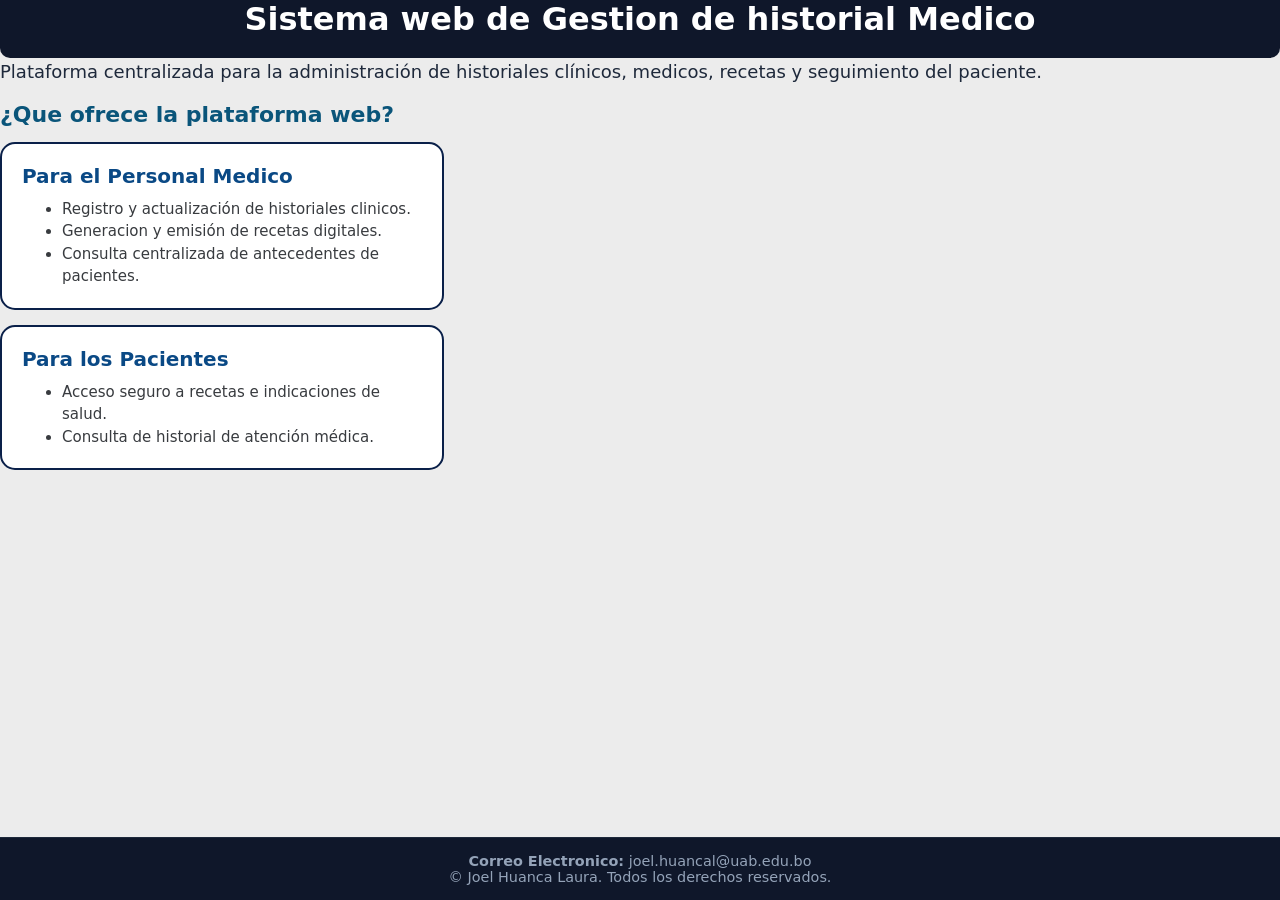
==== index.html @ b46e6558 "actualizando el copyright del pie de pagina" ====
<!DOCTYPE html>
<html lang="es">
<head>
    <meta charset="UTF-8">
    <meta name="viewport" content="width=device-width, initial-scale=1.0">
    <link rel="stylesheet" href="estilos.css">
    <title>Sistema de Gestión de Historial Medico</title>
</head>
<body>
    <header>
        <h1 class="titulo">Sistema web de Gestion de historial Medico</h1>
    </header>
    <main class="contenedor-principal">
        <section>
            <p class="letras">
                Plataforma centralizada para la administración de historiales clínicos, 
                medicos, recetas y seguimiento del paciente.
            </p>
        </section>
        <section>
            <h2 class="titulo2">¿Que ofrece la plataforma web?</h2>
            <div>
                <article>
                    <h3 class="titulo3">Para el Personal Medico</h3>
                    <ul class="letras2">
                        <li>Registro y actualización de historiales clinicos.</li>
                        <li>Generacion y emisión de recetas digitales.</li>
                        <li>Consulta centralizada de antecedentes de pacientes.</li>
                    </ul>
                </article>

                <article>
                    <h3 class="titulo3">Para los Pacientes</h3>
                    <ul class="letras2">
                        <li>Acceso seguro a recetas e indicaciones de salud.</li>
                        <li>Consulta de historial de atención médica.</li>
                    </ul>
                </article>
            </div>
        </section>
        
    </main>
    <footer class="pie-pagina">
        <p><strong>Correo Electronico:</strong> joel.huancal@uab.edu.bo</p>
        <p>&copy; Joel Huanca Laura. Todos los derechos reservados.</p>
    </footer>

</body>
</html>
---- estilos.css ----
* {
    margin: 0;
}
header{
    background-color: #0f172a;
    border-radius: 0 0 10px 10px;
}
body {
    background-color: #ececec;
    display: flex;
    flex-direction: column;
    min-height: 100vh;
    font-family:system-ui, -apple-system, BlinkMacSystemFont, 'Segoe UI', Roboto, Oxygen, Ubuntu, Cantarell, 'Open Sans', 'Helvetica Neue', sans-serif;
    color: #334155;
}
.contenedor-principal {
    flex: 1;
}
article {
    margin-top: 15px;
    max-width: 400px;
    min-height: 100px;
    height: auto;
    border: 2px solid #0a2049;
    border-radius: 15px;
    background-color: white;
    padding: 20px;
}

.titulo {
    color: #ffffff;
    text-align: center;
    margin-bottom: 20px;
    font-size: 32px;
    font-weight: 700;
}

.titulo2 {
    color: #0a557a;
    font-size: 22px;
    margin-top: 15px;
    margin-bottom: 10px;
}
.titulo3{
    color: #0a4985;
    font-size: 20px;
    margin-bottom: 10px;
}

.letras {
    color: #1e293b;
    font-size: 18px;
    line-height: 1.6;
}

.letras2 {
    color: #383b3f;
    font-size: 15px;
    line-height: 1.5;
}

.boton1 {
    background-color: #0284c7;
    color: #ffffff;            
    padding: 14px 28px;
    font-size: 16px;
    font-weight: 600; 
    border: none;
    border-radius: 8px;
    text-decoration: none;
    cursor: pointer;
    display: inline-block;
    box-shadow: 0 4px 6px -1px rgba(2, 132, 199, 0.2);
    transition: all 0.2s ease;
}

.boton1:hover {
    background-color: #0369a1;
    transform: translateY(-2px);
}

.pie-pagina {
    background-color: #0f172a;
    color: #94a3b8;
    text-align: center;
    padding: 15px 20px;
    font-size: 0.9rem;
    border-top: 1px solid #1e293b;
}
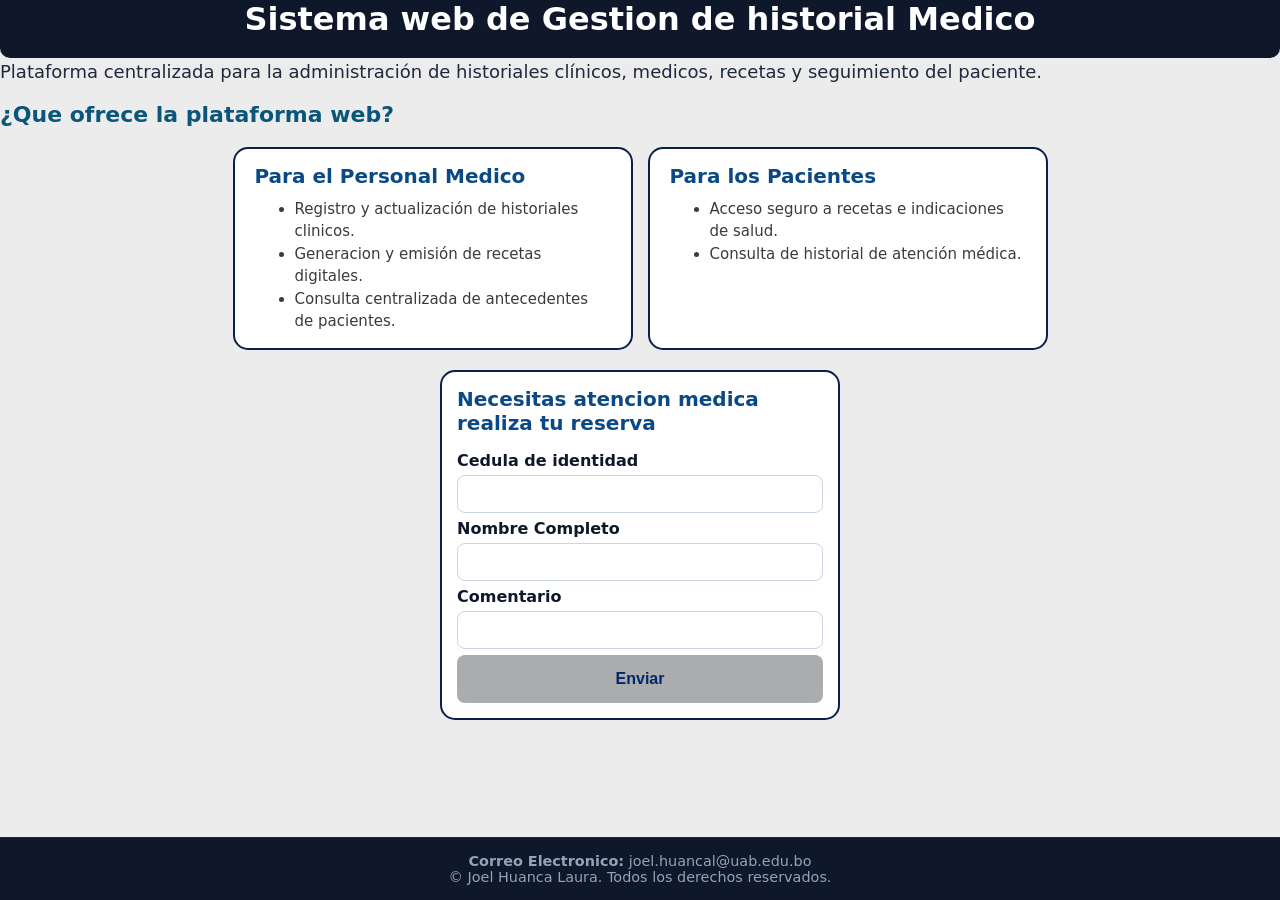
==== commit 171fad18: "agregando estilos y un formulario a la pagina principal" ====
--- a/index.html
+++ b/index.html
@@ -19,7 +19,7 @@
         </section>
         <section>
             <h2 class="titulo2">¿Que ofrece la plataforma web?</h2>
-            <div>
+            <div class="contenedor-tarjetas">
                 <article>
                     <h3 class="titulo3">Para el Personal Medico</h3>
                     <ul class="letras2">
@@ -37,6 +37,24 @@
                     </ul>
                 </article>
             </div>
+            <form action="" class="formulario-reserva">
+                <h3 class="titulo3">Necesitas atencion medica realiza tu reserva</h3>
+            <div class="campo">
+                <label for="ci">Cedula de identidad</label>
+                <input type="number" required>
+            </div>
+            <div class="campo">
+                <label for="nombre completo">Nombre Completo</label>
+                <input type="text" required>
+            </div>
+            <div class="campo">
+                <label for="comentario">Comentario</label>
+                <input type="text" required>
+            </div>
+            <div class="campo">
+                <button type="submit" class="boton1">Enviar</button>
+            </div>
+            </form>
         </section>
         
     </main>
--- a/estilos.css
+++ b/estilos.css
@@ -1,5 +1,6 @@
 * {
     margin: 0;
+    box-sizing: border-box;
 }
 header{
     background-color: #0f172a;
@@ -16,15 +17,59 @@
 .contenedor-principal {
     flex: 1;
 }
+.contenedor-tarjetas {
+    display: flex;
+    flex-wrap: wrap;
+    justify-content: center;
+    gap: 15px;
+    width: 100%;
+    padding: 0 10px;
+    margin: 20px auto;
+}
 article {
-    margin-top: 15px;
+    width: 100%;
     max-width: 400px;
+    box-sizing: border-box;
     min-height: 100px;
     height: auto;
     border: 2px solid #0a2049;
     border-radius: 15px;
     background-color: white;
-    padding: 20px;
+    padding: 15px 20px;
+}
+form{
+    display: flex;
+    flex-direction: column;
+    border: 2px solid #0a2049;
+    border-radius: 15px;
+    background-color: white;
+    width: 100%;
+    max-width: 400px;
+    height: auto;
+    flex-wrap: wrap;
+    padding:  15px;
+    margin: 20px auto;
+    gap: 6px;
+}
+.campo {
+    display: flex;
+    flex-direction: column;
+    gap: 5px;
+}
+
+.campo label {
+    font-weight: 600;
+    color: #0f172a;
+}
+
+.campo input, 
+.campo textarea{
+    padding: 10px;
+    border: 1px solid #cbd5e1;
+    border-radius: 8px;
+    font-size: 14px;
+    width: 100%;
+    box-sizing: border-box;
 }
 
 .titulo {
@@ -60,25 +105,15 @@
 }
 
 .boton1 {
-    background-color: #0284c7;
-    color: #ffffff;            
-    padding: 14px 28px;
+    background-color: #aaacad;
+    color: #022668;
+    padding: 15px 20px;
     font-size: 16px;
     font-weight: 600; 
     border: none;
     border-radius: 8px;
-    text-decoration: none;
-    cursor: pointer;
     display: inline-block;
-    box-shadow: 0 4px 6px -1px rgba(2, 132, 199, 0.2);
-    transition: all 0.2s ease;
 }
-
-.boton1:hover {
-    background-color: #0369a1;
-    transform: translateY(-2px);
-}
-
 .pie-pagina {
     background-color: #0f172a;
     color: #94a3b8;
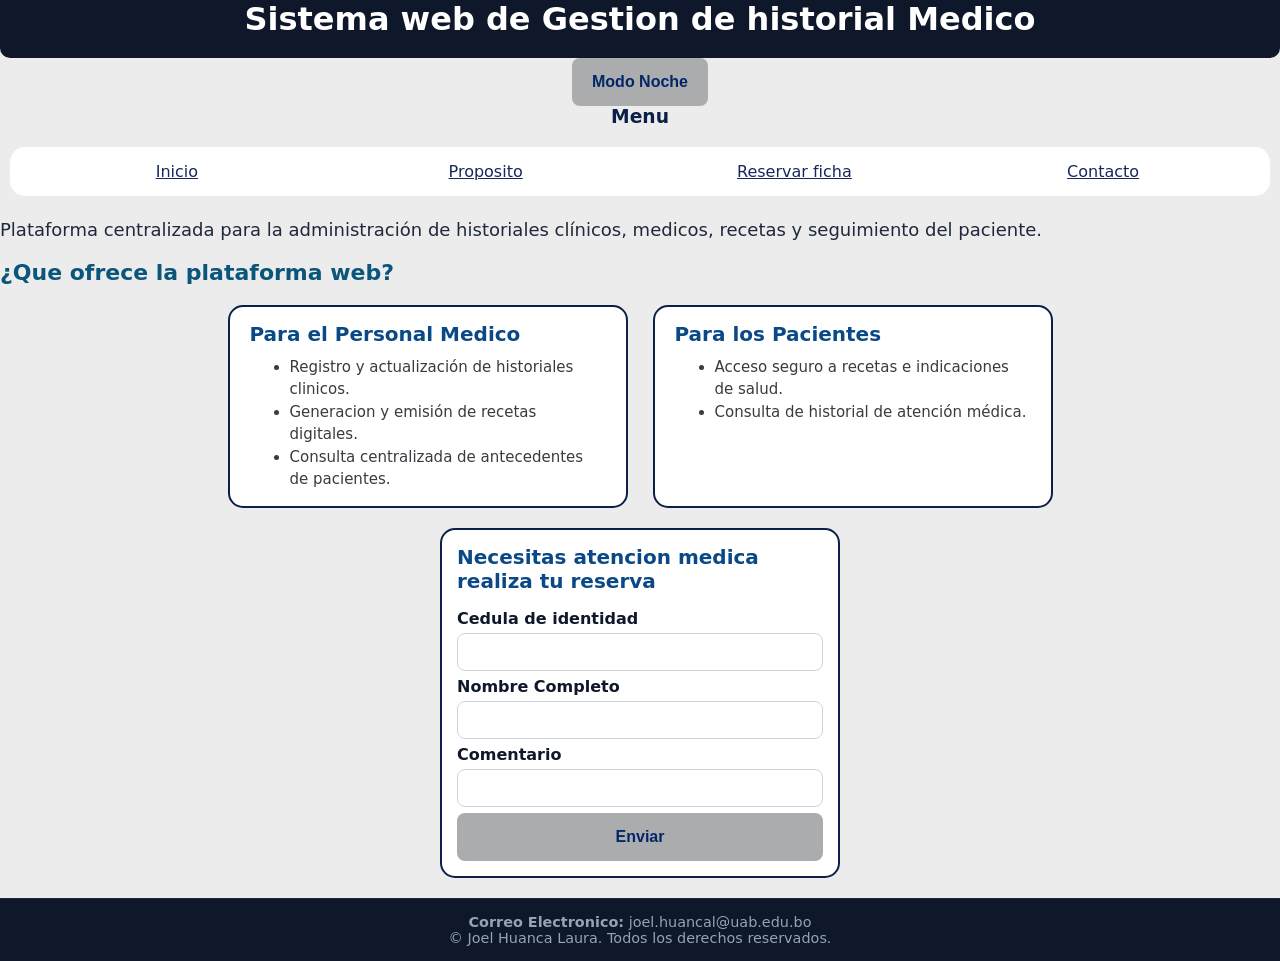
==== commit 7df8488d: "agregando js y estilos" ====
--- a/index.html
+++ b/index.html
@@ -7,10 +7,25 @@
     <title>Sistema de Gestión de Historial Medico</title>
 </head>
 <body>
-    <header>
+    <header id="inicio">
         <h1 class="titulo">Sistema web de Gestion de historial Medico</h1>
     </header>
-    <main class="contenedor-principal">
+    <div class="divcentrado">
+        <button id="btnModo" class="btn-modo">Modo Noche</button>
+    </div>
+    <script src="app.js"></script>
+    <nav>
+            <h3 class="titulo-menu">Menu</h3>
+        <ul class="menu">
+            <div class="enlase-estilo">
+            <li><a href="#inicio">Inicio</a></li>
+            <li><a href="#proposito">Proposito</a></li>
+            <li><a href="#reserva">Reservar ficha</a></li>
+            <li><a href="#contacto">Contacto</a></li>
+            </div>
+        </ul>
+    </nav>
+    <main class="contenedor-principal" id="proposito">
         <section>
             <p class="letras">
                 Plataforma centralizada para la administración de historiales clínicos, 
@@ -37,7 +52,7 @@
                     </ul>
                 </article>
             </div>
-            <form action="" class="formulario-reserva">
+            <form action="" class="formulario-reserva" id="reserva">
                 <h3 class="titulo3">Necesitas atencion medica realiza tu reserva</h3>
             <div class="campo">
                 <label for="ci">Cedula de identidad</label>
@@ -58,7 +73,7 @@
         </section>
         
     </main>
-    <footer class="pie-pagina">
+    <footer class="pie-pagina" id="contacto">
         <p><strong>Correo Electronico:</strong> joel.huancal@uab.edu.bo</p>
         <p>&copy; Joel Huanca Laura. Todos los derechos reservados.</p>
     </footer>
--- a/estilos.css
+++ b/estilos.css
@@ -14,8 +14,47 @@
     font-family:system-ui, -apple-system, BlinkMacSystemFont, 'Segoe UI', Roboto, Oxygen, Ubuntu, Cantarell, 'Open Sans', 'Helvetica Neue', sans-serif;
     color: #334155;
 }
+body.modo-noche {
+    background-color: #0f172a;
+}
 .contenedor-principal {
     flex: 1;
+}
+.menu {
+    display: flex;
+    justify-content: center;
+    width: 100%;
+    padding: 0 10px;
+    margin: 20px auto;
+    list-style: none;
+}
+.divcentrado{
+    text-align: center;
+    align-content: center;
+}
+.enlase-estilo {
+    display: flex;
+    flex-wrap: wrap;
+    justify-content: center;
+    gap: 15px;
+    
+    width: 100%;
+    box-sizing: border-box;
+    border-radius: 15px;
+    background-color: white;
+    padding: 15px 20px;
+}
+.enlase-estilo li {
+    list-style: none;
+    flex: 1 120px;
+    text-align: center;
+}
+a{
+    color: rgb(23, 41, 90);
+}
+.titulo-menu{
+    text-align: center;
+    color: #0a2049;
 }
 .contenedor-tarjetas {
     display: flex;
@@ -28,7 +67,6 @@
 }
 article {
     width: 100%;
-    max-width: 400px;
     box-sizing: border-box;
     min-height: 100px;
     height: auto;
@@ -37,6 +75,7 @@
     background-color: white;
     padding: 15px 20px;
 }
+
 form{
     display: flex;
     flex-direction: column;
@@ -114,6 +153,16 @@
     border-radius: 8px;
     display: inline-block;
 }
+.btn-modo{
+    background-color: #aaacad;
+    color: #022668;
+    padding: 15px 20px;
+    font-size: 16px;
+    font-weight: 600; 
+    border: none;
+    border-radius: 8px;
+    display: inline-block;
+}
 .pie-pagina {
     background-color: #0f172a;
     color: #94a3b8;
@@ -122,3 +171,17 @@
     font-size: 0.9rem;
     border-top: 1px solid #1e293b;
 }
+
+@media (min-width: 768px) {
+    
+    .contenedor-tarjetas {
+        gap: 25px;
+        padding: 0;
+    }
+
+    article {
+        max-width: 400px;
+        flex: 1;
+    }
+
+}
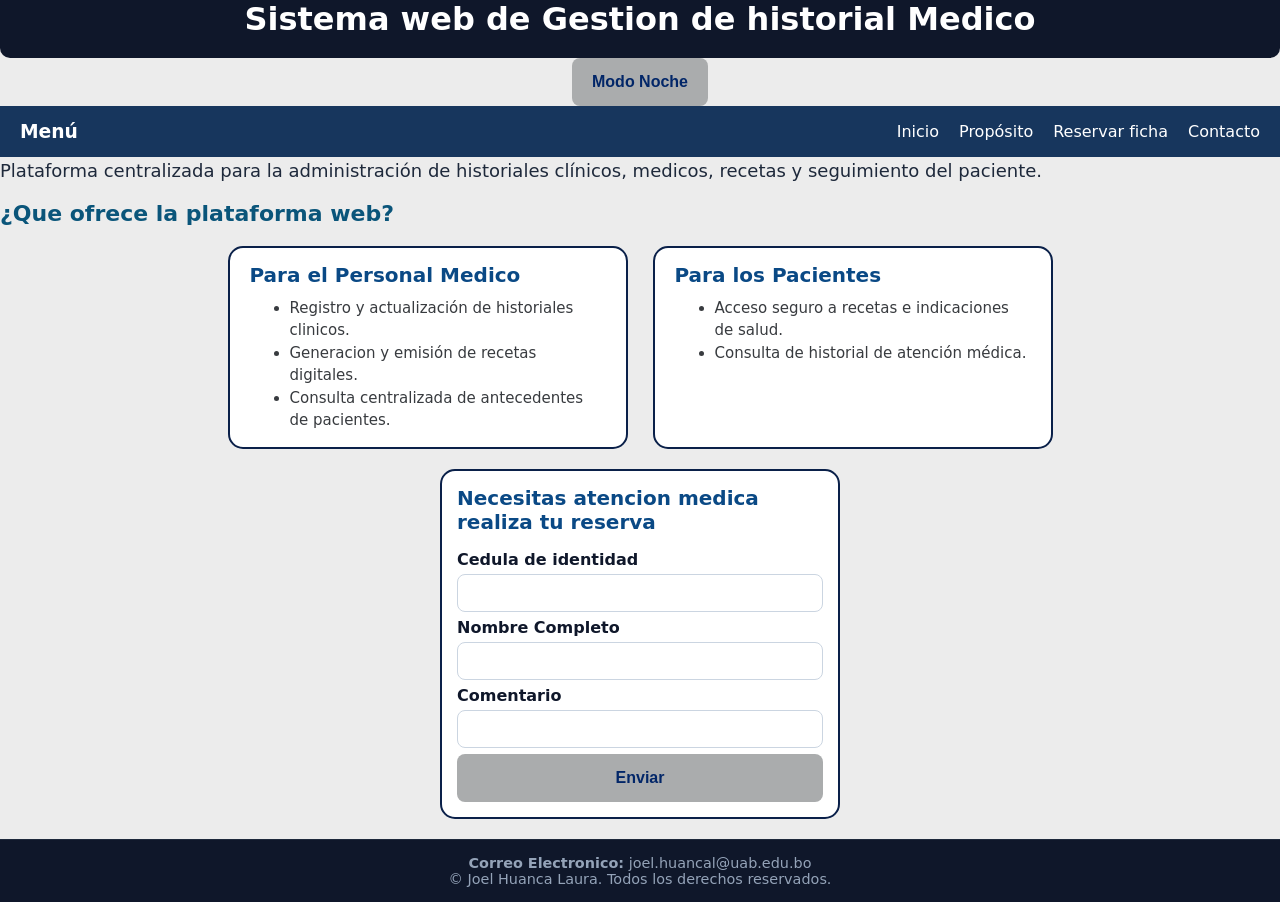
==== commit 53890daa: "actualizando js y añadiendo estilos css para el menu hamburgesa" ====
--- a/index.html
+++ b/index.html
@@ -10,19 +10,27 @@
     <header id="inicio">
         <h1 class="titulo">Sistema web de Gestion de historial Medico</h1>
     </header>
-    <div class="divcentrado">
+    <div class="div-centrado">
         <button id="btnModo" class="btn-modo">Modo Noche</button>
     </div>
-    <script src="app.js"></script>
-    <nav>
-            <h3 class="titulo-menu">Menu</h3>
-        <ul class="menu">
-            <div class="enlase-estilo">
+    <nav class="navbar">
+        <h3 class="titulo-menu">Menú</h3>
+    
+        <button
+            id="btnMenu"
+            type="button"
+            class="btn-hamburguesa"
+            aria-label="Abrir menú"
+            aria-expanded="false"
+        >
+            ☰
+        </button>
+    
+        <ul class="menu" id="menuPrincipal">
             <li><a href="#inicio">Inicio</a></li>
-            <li><a href="#proposito">Proposito</a></li>
+            <li><a href="#proposito">Propósito</a></li>
             <li><a href="#reserva">Reservar ficha</a></li>
             <li><a href="#contacto">Contacto</a></li>
-            </div>
         </ul>
     </nav>
     <main class="contenedor-principal" id="proposito">
@@ -78,5 +86,7 @@
         <p>&copy; Joel Huanca Laura. Todos los derechos reservados.</p>
     </footer>
 
+
+    <script src="app.js"></script>
 </body>
 </html>
--- a/estilos.css
+++ b/estilos.css
@@ -14,47 +14,70 @@
     font-family:system-ui, -apple-system, BlinkMacSystemFont, 'Segoe UI', Roboto, Oxygen, Ubuntu, Cantarell, 'Open Sans', 'Helvetica Neue', sans-serif;
     color: #334155;
 }
+/*Modo noche desde aqui*/
 body.modo-noche {
     background-color: #0f172a;
-}
+    color: white;
+}
+.letras.modo-noche{
+    color: orange;
+}
+.letras2.modo-noche{
+    color: orange;
+}
+article.modo-noche{
+    background-color: #08203f;
+}
+form.modo-noche{
+    background-color: #08203f;
+}
+label.modo-noche{
+    color: orange;
+}
+/*Estilos de titulo contenedores formularios etc*/
 .contenedor-principal {
     flex: 1;
 }
+.div-centrado{
+    text-align: center;
+    align-content: center;
+}
+.navbar {
+    background-color: #17365D;
+    padding: 15px 20px;
+    display: flex;
+    align-items: center;
+    justify-content: space-between;
+    flex-wrap: wrap;
+}
 .menu {
     display: flex;
-    justify-content: center;
-    width: 100%;
-    padding: 0 10px;
-    margin: 20px auto;
+    gap: 20px;
     list-style: none;
-}
-.divcentrado{
-    text-align: center;
-    align-content: center;
-}
-.enlase-estilo {
-    display: flex;
-    flex-wrap: wrap;
-    justify-content: center;
-    gap: 15px;
-    
-    width: 100%;
-    box-sizing: border-box;
-    border-radius: 15px;
-    background-color: white;
-    padding: 15px 20px;
-}
-.enlase-estilo li {
-    list-style: none;
-    flex: 1 120px;
-    text-align: center;
-}
-a{
-    color: rgb(23, 41, 90);
+    margin: 0;
+    padding: 0;
+}
+
+.menu a {
+    color: white;
+    text-decoration: none;
+}
+
+.menu a:hover {
+    color: #80cbc4;
+}
+
+.btn-hamburguesa {
+    display: none;
+    background: none;
+    border: none;
+    color: white;
+    font-size: 30px;
+    cursor: pointer;
 }
 .titulo-menu{
     text-align: center;
-    color: #0a2049;
+    color: #ffffff;
 }
 .contenedor-tarjetas {
     display: flex;
@@ -96,7 +119,7 @@
     gap: 5px;
 }
 
-.campo label {
+label {
     font-weight: 600;
     color: #0f172a;
 }
@@ -184,4 +207,27 @@
         flex: 1;
     }
 
+}
+
+@media (max-width: 768px) {
+    .btn-hamburguesa {
+        display: block;
+    }
+
+    .menu {
+        display: none;
+        flex-direction: column;
+        width: 100%;
+        gap: 0;
+        padding-top: 10px;
+    }
+
+    .menu.menu-abierto {
+        display: flex;
+    }
+
+    .menu li a {
+        display: block;
+        padding: 12px 0;
+    }
 }
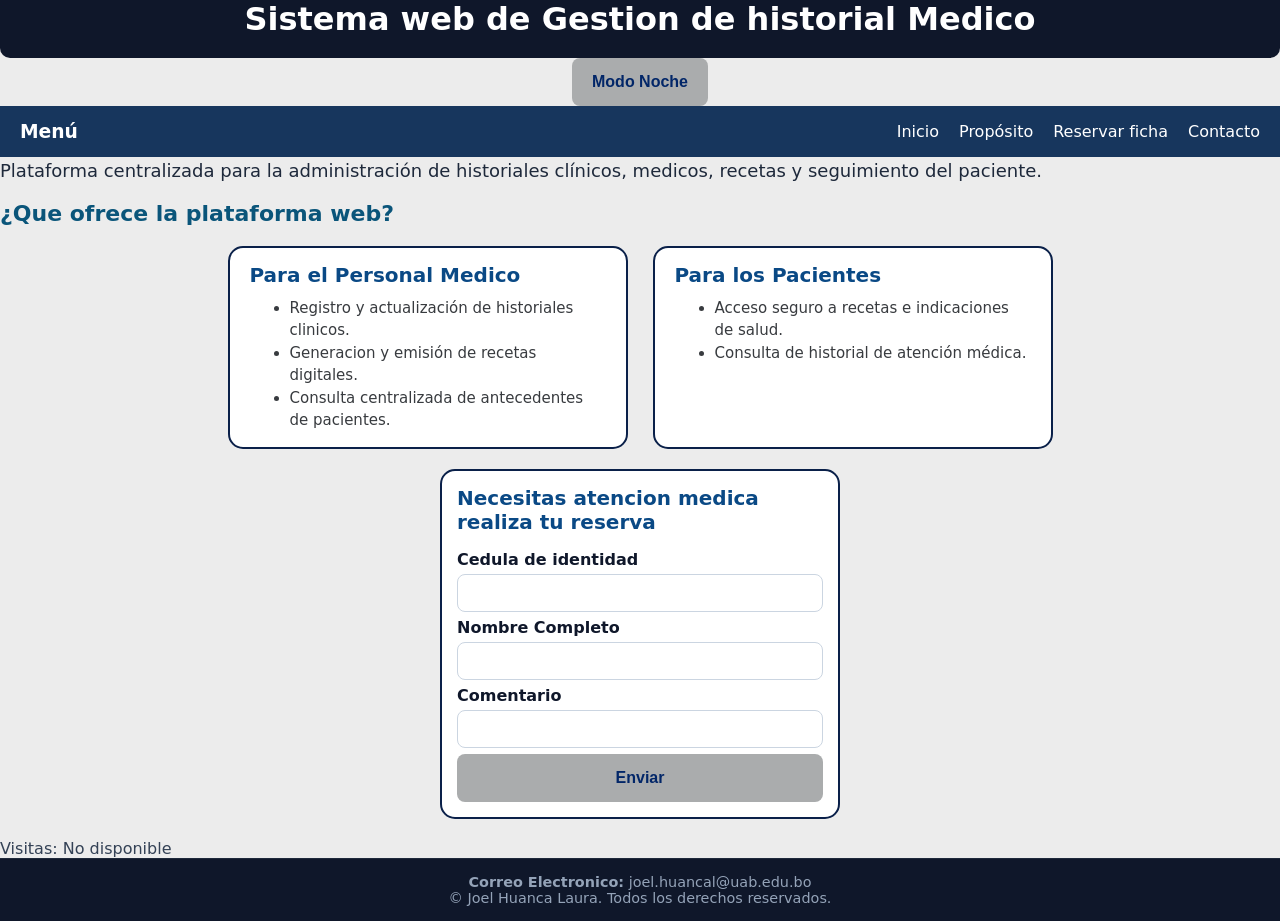
==== commit 9cb6b892: "añadiendo contador de google sheets o un formulario en forma de contador con conexion de js" ====
--- a/index.html
+++ b/index.html
@@ -81,12 +81,12 @@
         </section>
         
     </main>
+    <p>Visitas: <span id="contadorVisitas">Cargando...</span></p>
     <footer class="pie-pagina" id="contacto">
         <p><strong>Correo Electronico:</strong> joel.huancal@uab.edu.bo</p>
         <p>&copy; Joel Huanca Laura. Todos los derechos reservados.</p>
     </footer>
-
-
+    <script src="conexiones/conexion.js"></script>
     <script src="app.js"></script>
 </body>
 </html>
